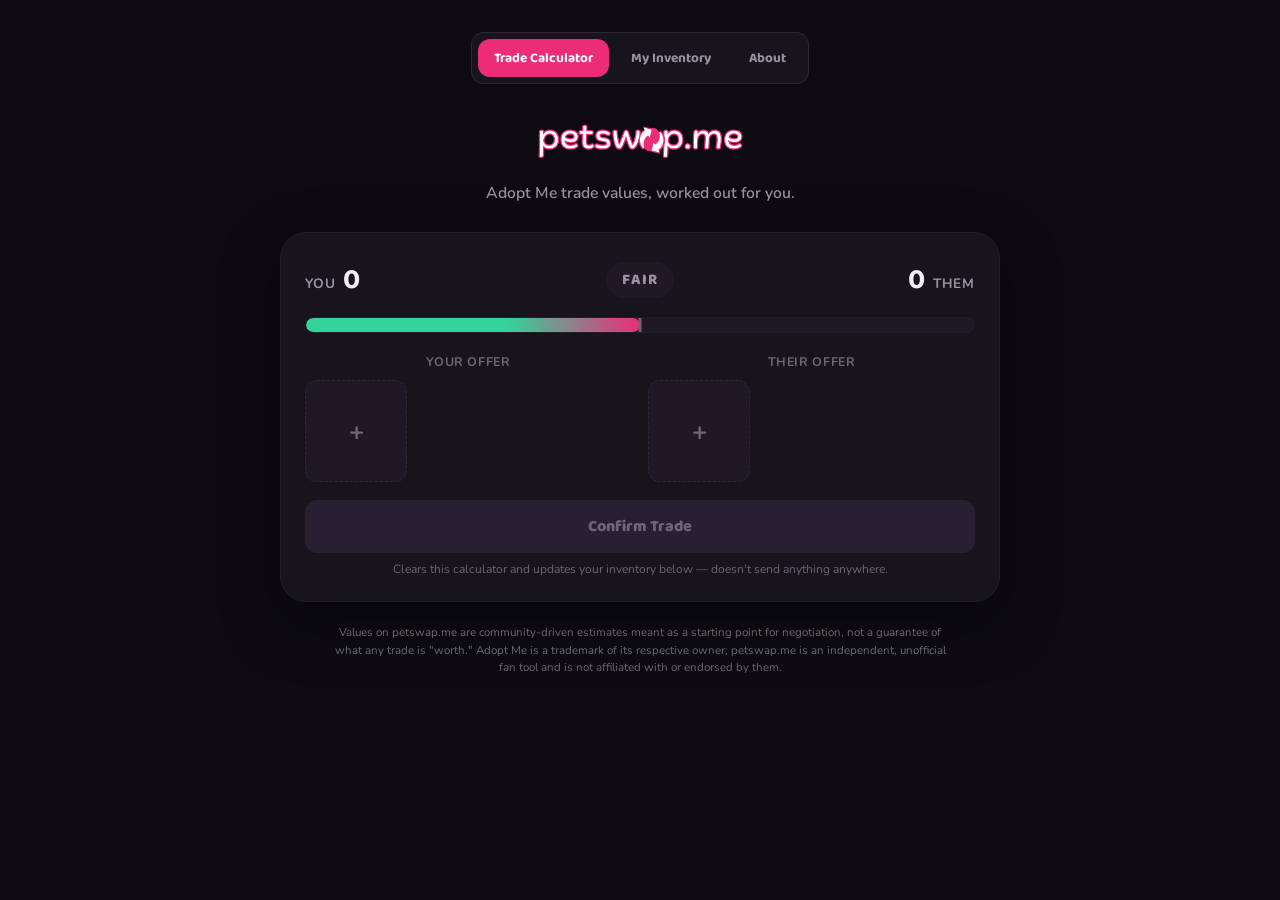
==== index.html @ aac21172 "Add files via upload" ====
<!DOCTYPE html>
<html lang="en">
<head>
<meta charset="UTF-8">
<meta name="viewport" content="width=device-width, initial-scale=1.0, maximum-scale=1">
<title>petswap.me — Adopt Me Trade Calculator</title>
<meta name="description" content="petswap.me is a free Adopt Me trade calculator. Compare your offer against theirs using value and demand.">
<link rel="preconnect" href="https://fonts.googleapis.com">
<link rel="preconnect" href="https://fonts.gstatic.com" crossorigin>
<link href="https://fonts.googleapis.com/css2?family=Baloo+2:wght@500;700;800&family=Nunito:wght@400;600;700;800&display=swap" rel="stylesheet">
<link rel="stylesheet" href="styles.css">
</head>
<body>

  <nav class="site-nav">
    <a href="index.html" class="nav-link active">Trade Calculator</a>
    <a href="inventory.html" class="nav-link">My Inventory</a>
    <a href="about.html" class="nav-link">About</a>
  </nav>

  <header class="site-header">
    <h1 class="wordmark">
      <img src="logo.png" alt="petswap.me" class="wordmark-logo">
    </h1>
    <p class="subheader" id="subheader">Adopt Me trade values, worked out for you.</p>
  </header>

  <main class="calc-shell">
    <section class="calc-card" aria-label="Trade calculator">

      <div class="totals-row">
        <div class="total total-you">
          <span class="total-label">You</span>
          <span class="total-value" id="youTotal">0</span>
        </div>
        <div class="verdict" id="verdict">Fair</div>
        <div class="total total-them">
          <span class="total-value" id="themTotal">0</span>
          <span class="total-label">Them</span>
        </div>
      </div>

      <div class="scale-wrap" aria-hidden="false">
        <div class="scale-track">
          <div class="scale-fill" id="scaleFill"></div>
          <div class="scale-center"></div>
        </div>
      </div>

      <div class="sides">
        <div class="side side-you">
          <div class="side-heading">Your offer</div>
          <div class="grid" id="youGrid"></div>
        </div>
        <div class="side side-them">
          <div class="side-heading">Their offer</div>
          <div class="grid" id="themGrid"></div>
        </div>
      </div>

      <button class="confirm-trade-btn" id="confirmTradeBtn" disabled>
        Confirm Trade
      </button>
      <p class="confirm-trade-note">
        Clears this calculator and updates your inventory below — doesn't send anything anywhere.
      </p>

    </section>

    <p class="disclaimer">
      Values on petswap.me are community-driven estimates meant as a starting point for negotiation, not a guarantee of what any trade is "worth." Adopt Me is a trademark of its respective owner; petswap.me is an independent, unofficial fan tool and is not affiliated with or endorsed by them.
    </p>
  </main>

  <!-- Item picker modal -->
  <div class="modal-overlay" id="pickerOverlay">
    <div class="modal picker-modal" role="dialog" aria-modal="true" aria-label="Choose an item">
      <button class="modal-close" id="pickerClose" aria-label="Close">&times;</button>
      <div class="category-tabs" id="categoryTabs"></div>
      <input type="text" class="search-input" id="searchInput" placeholder="Search…">
      <div class="item-results" id="itemResults"></div>
    </div>
  </div>

  <!-- Pet variant popup -->
  <div class="modal-overlay" id="variantOverlay">
    <div class="modal variant-modal" role="dialog" aria-modal="true" aria-label="Pet options">
      <button class="modal-close" id="variantClose" aria-label="Close">&times;</button>
      <div class="variant-image" id="variantImage"></div>
      <div class="variant-name" id="variantName"></div>
      <div class="variant-toggles">
        <button class="variant-btn" data-flag="fly" id="btnFly">F</button>
        <button class="variant-btn" data-flag="ride" id="btnRide">R</button>
        <button class="variant-btn" data-flag="neon" id="btnNeon">N</button>
        <button class="variant-btn" data-flag="mega" id="btnMega">M</button>
      </div>
      <button class="add-btn" id="variantAdd">Add</button>
    </div>
  </div>

  <script src="data.js"></script>
  <script src="common.js"></script>
  <script src="script.js"></script>
</body>
</html>
---- styles.css ----
/* ============================================================
   petswap.me — styles
   Dark theme, magenta accent (#EC2C79), soft rounded shapes.
   ============================================================ */

:root {
  --bg: #0D0B10;
  --surface: #17141C;
  --surface-2: #1E1924;
  --surface-3: #262030;
  --border: #2C2733;
  --border-soft: #221E29;

  --text: #F3EEF5;
  --text-muted: #9A90A3;
  --text-faint: #6E6577;

  --magenta: #EC2C79;
  --magenta-strong: #FF4C93;
  --magenta-soft: rgba(236, 44, 121, 0.14);
  --magenta-glow: rgba(236, 44, 121, 0.35);

  --win: #34D399;
  --win-soft: rgba(52, 211, 153, 0.14);

  --radius-lg: 26px;
  --radius-md: 16px;
  --radius-sm: 12px;

  --font-display: "Baloo 2", "Nunito", sans-serif;
  --font-body: "Nunito", sans-serif;
}

* { box-sizing: border-box; }

html, body {
  margin: 0;
  padding: 0;
  background: var(--bg);
  color: var(--text);
  font-family: var(--font-body);
  -webkit-font-smoothing: antialiased;
}

body {
  min-height: 100vh;
  display: flex;
  flex-direction: column;
  align-items: center;
  padding: 32px 16px 48px;
}

/* ---------- Header ---------- */

.site-header {
  text-align: center;
  margin-bottom: 28px;
}

.wordmark {
  margin: 0;
  line-height: 0;
}

.wordmark-logo {
  height: clamp(48px, 9vw, 72px);
  width: auto;
  display: block;
  margin: 0 auto;
}

.subheader {
  margin: 6px 0 0;
  color: var(--text-muted);
  font-size: 0.98rem;
  font-weight: 600;
}

/* ---------- Shell / card ---------- */

.calc-shell {
  width: 100%;
  max-width: 720px;
  display: flex;
  flex-direction: column;
  align-items: center;
}

.calc-card {
  width: 100%;
  background: var(--surface);
  border: 1px solid var(--border-soft);
  border-radius: var(--radius-lg);
  padding: 24px;
  box-shadow: 0 20px 60px rgba(0,0,0,0.35);
}

/* ---------- Totals + verdict ---------- */

.totals-row {
  display: grid;
  grid-template-columns: 1fr auto 1fr;
  align-items: center;
  gap: 12px;
  margin-bottom: 14px;
}

.total {
  display: flex;
  align-items: baseline;
  gap: 8px;
}

.total-you { justify-content: flex-start; }
.total-them { justify-content: flex-end; }

.total-label {
  font-weight: 700;
  font-size: 0.85rem;
  text-transform: uppercase;
  letter-spacing: 0.06em;
  color: var(--text-muted);
}

.total-value {
  font-family: var(--font-display);
  font-weight: 700;
  font-size: clamp(1.3rem, 4.5vw, 1.8rem);
}

.verdict {
  font-family: var(--font-display);
  font-weight: 800;
  font-size: 0.95rem;
  text-transform: uppercase;
  letter-spacing: 0.08em;
  padding: 6px 16px;
  border-radius: 999px;
  background: var(--surface-2);
  color: var(--text-muted);
  white-space: nowrap;
  transition: background 0.25s ease, color 0.25s ease;
}

.verdict.is-win {
  background: var(--win-soft);
  color: var(--win);
}

.verdict.is-lose {
  background: var(--magenta-soft);
  color: var(--magenta-strong);
}

/* ---------- Scale bar ---------- */

.scale-wrap {
  margin-bottom: 20px;
}

.scale-track {
  position: relative;
  height: 16px;
  background: var(--surface-2);
  border-radius: 999px;
  overflow: hidden;
  border: 1px solid var(--border-soft);
}

.scale-fill {
  position: absolute;
  top: 0;
  left: 0;
  height: 100%;
  width: 50%;
  border-radius: 999px;
  background: linear-gradient(90deg, var(--win) 0%, var(--win) 60%, var(--magenta) 100%);
  transition: width 0.4s cubic-bezier(.2,.7,.3,1), background 0.4s ease;
}

.scale-center {
  position: absolute;
  top: -4px;
  left: 50%;
  width: 3px;
  height: 24px;
  transform: translateX(-50%);
  background: var(--text-faint);
  border-radius: 2px;
}

/* ---------- Sides / grids ---------- */

.sides {
  display: grid;
  grid-template-columns: 1fr 1fr;
  gap: 16px;
}

.side-heading {
  font-size: 0.78rem;
  font-weight: 700;
  text-transform: uppercase;
  letter-spacing: 0.05em;
  color: var(--text-faint);
  margin-bottom: 10px;
  text-align: center;
}

.grid {
  display: grid;
  grid-template-columns: repeat(auto-fill, minmax(76px, 1fr));
  gap: 10px;
}

.tile {
  aspect-ratio: 1;
  border-radius: var(--radius-sm);
  display: flex;
  align-items: center;
  justify-content: center;
  position: relative;
  cursor: pointer;
  user-select: none;
}

.tile-add {
  background: var(--surface-2);
  border: 1.5px dashed var(--border);
  color: var(--text-faint);
  font-size: 1.6rem;
  font-weight: 700;
  transition: border-color 0.2s ease, color 0.2s ease, background 0.2s ease;
}

.tile-add:hover {
  border-color: var(--magenta);
  color: var(--magenta);
  background: var(--magenta-soft);
}

.tile-item {
  background: var(--surface-3);
  border: 1px solid var(--border);
  flex-direction: column;
  padding: 4px;
  gap: 2px;
  overflow: hidden;
}

.tile-thumb {
  width: 60%;
  height: 60%;
  border-radius: var(--radius-sm);
  background: var(--magenta-soft);
  color: var(--magenta-strong);
  display: flex;
  align-items: center;
  justify-content: center;
  font-family: var(--font-display);
  font-weight: 700;
  font-size: 0.9rem;
  overflow: hidden;
}

.tile-thumb img {
  width: 100%;
  height: 100%;
  object-fit: cover;
  border-radius: var(--radius-sm);
}

.tile-name {
  font-size: 0.6rem;
  font-weight: 700;
  text-align: center;
  line-height: 1.15;
  max-width: 100%;
  overflow: hidden;
  text-overflow: ellipsis;
  white-space: nowrap;
  color: var(--text);
}

.tile-tags {
  font-size: 0.55rem;
  font-weight: 800;
  color: var(--magenta);
  letter-spacing: 0.04em;
}

.tile-remove {
  position: absolute;
  top: 3px;
  right: 3px;
  width: 20px;
  height: 20px;
  border-radius: 50%;
  background: var(--surface);
  border: 1px solid var(--border);
  color: var(--text-muted);
  font-size: 0.8rem;
  display: flex;
  align-items: center;
  justify-content: center;
  cursor: pointer;
  line-height: 1;
  z-index: 2;
}

.tile-remove:hover {
  color: var(--magenta-strong);
  border-color: var(--magenta);
}

/* ---------- Disclaimer ---------- */

.disclaimer {
  max-width: 640px;
  text-align: center;
  color: var(--text-faint);
  font-size: 0.72rem;
  line-height: 1.5;
  margin-top: 22px;
  padding: 0 12px;
}

/* ---------- Modals ---------- */

.modal-overlay {
  position: fixed;
  inset: 0;
  background: rgba(6, 5, 8, 0.72);
  backdrop-filter: blur(2px);
  display: none;
  align-items: flex-end;
  justify-content: center;
  z-index: 100;
  padding: 0;
}

.modal-overlay.open {
  display: flex;
}

@media (min-width: 560px) {
  .modal-overlay {
    align-items: center;
    padding: 20px;
  }
}

.modal {
  background: var(--surface);
  border: 1px solid var(--border-soft);
  width: 100%;
  max-width: 480px;
  max-height: 82vh;
  border-radius: var(--radius-lg) var(--radius-lg) 0 0;
  padding: 20px;
  position: relative;
  display: flex;
  flex-direction: column;
  box-shadow: 0 -10px 40px rgba(0,0,0,0.4);
}

@media (min-width: 560px) {
  .modal {
    border-radius: var(--radius-lg);
    max-height: 78vh;
  }
}

.modal-close {
  position: absolute;
  top: 14px;
  right: 16px;
  background: var(--surface-2);
  border: none;
  color: var(--text-muted);
  width: 32px;
  height: 32px;
  border-radius: 50%;
  font-size: 1.2rem;
  cursor: pointer;
  line-height: 1;
}

.modal-close:hover { color: var(--magenta); }

/* Category tabs */

.category-tabs {
  display: flex;
  gap: 8px;
  overflow-x: auto;
  padding: 4px 40px 12px 0;
  margin-bottom: 4px;
  scrollbar-width: none;
}

.category-tabs::-webkit-scrollbar { display: none; }

.tab-btn {
  flex: none;
  padding: 8px 14px;
  border-radius: 999px;
  border: 1px solid var(--border);
  background: var(--surface-2);
  color: var(--text-muted);
  font-family: var(--font-body);
  font-weight: 700;
  font-size: 0.8rem;
  cursor: pointer;
  white-space: nowrap;
  transition: background 0.15s ease, color 0.15s ease, border-color 0.15s ease;
}

.tab-btn.active {
  background: var(--magenta-soft);
  color: var(--magenta-strong);
  border-color: var(--magenta);
}

.search-input {
  width: 100%;
  padding: 12px 14px;
  border-radius: var(--radius-sm);
  border: 1px solid var(--border);
  background: var(--surface-2);
  color: var(--text);
  font-family: var(--font-body);
  font-size: 0.95rem;
  margin-bottom: 14px;
  outline: none;
}

.search-input:focus {
  border-color: var(--magenta);
}

.search-input::placeholder { color: var(--text-faint); }

.item-results {
  overflow-y: auto;
  display: grid;
  grid-template-columns: repeat(auto-fill, minmax(90px, 1fr));
  gap: 10px;
  padding-bottom: 4px;
}

.result-tile {
  background: var(--surface-2);
  border: 1px solid var(--border);
  border-radius: var(--radius-sm);
  padding: 8px 6px;
  display: flex;
  flex-direction: column;
  align-items: center;
  gap: 6px;
  cursor: pointer;
  text-align: center;
  transition: border-color 0.15s ease, background 0.15s ease;
}

.result-tile:hover {
  border-color: var(--magenta);
  background: var(--magenta-soft);
}

.result-thumb {
  width: 44px;
  height: 44px;
  border-radius: var(--radius-sm);
  background: var(--magenta-soft);
  color: var(--magenta-strong);
  display: flex;
  align-items: center;
  justify-content: center;
  font-family: var(--font-display);
  font-weight: 700;
  overflow: hidden;
}

.result-thumb img {
  width: 100%;
  height: 100%;
  object-fit: cover;
  border-radius: var(--radius-sm);
}

.result-name {
  font-size: 0.72rem;
  font-weight: 700;
  line-height: 1.2;
}

.result-value {
  font-size: 0.65rem;
  color: var(--text-muted);
  font-weight: 700;
}

.no-results {
  grid-column: 1 / -1;
  text-align: center;
  color: var(--text-faint);
  font-size: 0.85rem;
  padding: 24px 0;
}

/* Variant popup */

.variant-modal {
  align-items: center;
  text-align: center;
}

.variant-image {
  width: 96px;
  height: 96px;
  border-radius: var(--radius-md);
  background: var(--magenta-soft);
  color: var(--magenta-strong);
  margin: 8px auto 12px;
  display: flex;
  align-items: center;
  justify-content: center;
  font-family: var(--font-display);
  font-weight: 700;
  font-size: 1.4rem;
  overflow: hidden;
}

.variant-image img {
  width: 100%;
  height: 100%;
  object-fit: cover;
  border-radius: var(--radius-md);
}

.variant-name {
  font-family: var(--font-display);
  font-weight: 700;
  font-size: 1.1rem;
  margin-bottom: 16px;
}

.variant-toggles {
  display: flex;
  justify-content: center;
  gap: 10px;
  margin-bottom: 18px;
}

.variant-btn {
  width: 52px;
  height: 52px;
  border-radius: var(--radius-sm);
  border: 1.5px solid var(--border);
  background: var(--surface-2);
  color: var(--text-muted);
  font-family: var(--font-display);
  font-weight: 800;
  font-size: 1.1rem;
  cursor: pointer;
  transition: border-color 0.15s ease, background 0.15s ease, color 0.15s ease;
}

.variant-btn.selected {
  border-color: var(--magenta);
  background: var(--magenta-soft);
  color: var(--magenta-strong);
}

.add-btn {
  width: 100%;
  padding: 14px;
  border-radius: var(--radius-sm);
  border: none;
  background: var(--magenta);
  color: #fff;
  font-family: var(--font-display);
  font-weight: 700;
  font-size: 1rem;
  cursor: pointer;
  transition: background 0.15s ease, transform 0.1s ease;
}

.add-btn:hover { background: var(--magenta-strong); }
.add-btn:active { transform: scale(0.98); }

/* ---------- Top nav bar ---------- */

.site-nav {
  display: flex;
  gap: 6px;
  background: var(--surface);
  border: 1px solid var(--border);
  border-radius: var(--radius-sm);
  padding: 6px;
  margin-bottom: 20px;
}

.nav-link {
  padding: 8px 16px;
  border-radius: var(--radius-sm);
  font-family: var(--font-display);
  font-weight: 700;
  font-size: 0.85rem;
  color: var(--text-muted);
  text-decoration: none;
  transition: background 0.15s ease, color 0.15s ease;
}

.nav-link:hover {
  color: var(--text);
}

.nav-link.active {
  background: var(--magenta);
  color: #fff;
}

/* ---------- Confirm Trade button ---------- */

.confirm-trade-btn {
  width: 100%;
  margin-top: 18px;
  padding: 14px;
  border-radius: var(--radius-sm);
  border: none;
  background: var(--win);
  color: #06231a;
  font-family: var(--font-display);
  font-weight: 800;
  font-size: 1rem;
  cursor: pointer;
  transition: background 0.15s ease, transform 0.1s ease, opacity 0.15s ease;
}

.confirm-trade-btn:hover:not(:disabled) { background: #2be08a; }
.confirm-trade-btn:active:not(:disabled) { transform: scale(0.98); }

.confirm-trade-btn:disabled {
  background: var(--surface-3);
  color: var(--text-faint);
  cursor: not-allowed;
}

.confirm-trade-note {
  text-align: center;
  font-size: 0.75rem;
  color: var(--text-faint);
  margin: 8px 0 0;
}

/* ---------- Inventory page ---------- */

.inventory-totals-row {
  grid-template-columns: 1fr;
  justify-items: center;
  margin-bottom: 20px;
}

.total-inventory {
  align-items: center;
}

.inventory-grid {
  min-height: 80px;
}

.inventory-empty {
  text-align: center;
  color: var(--text-faint);
  padding: 24px 12px;
}

/* ---------- About page ---------- */

.about-card {
  text-align: left;
  align-items: flex-start;
}

.about-heading {
  font-family: var(--font-display);
  font-size: 1.05rem;
  color: var(--text);
  margin: 18px 0 6px;
}

.about-heading:first-child { margin-top: 0; }

.about-text {
  color: var(--text-muted);
  font-size: 0.9rem;
  line-height: 1.5;
  margin: 0;
}

/* ---------- Mobile tightening ---------- */

@media (max-width: 420px) {
  .calc-card { padding: 16px; }
  .grid { grid-template-columns: repeat(auto-fill, minmax(64px, 1fr)); }
  .tile-name { font-size: 0.55rem; }
  .total-label { font-size: 0.7rem; }
  .site-nav { width: 100%; }
  .nav-link { flex: 1; text-align: center; padding: 8px 4px; font-size: 0.75rem; }
}
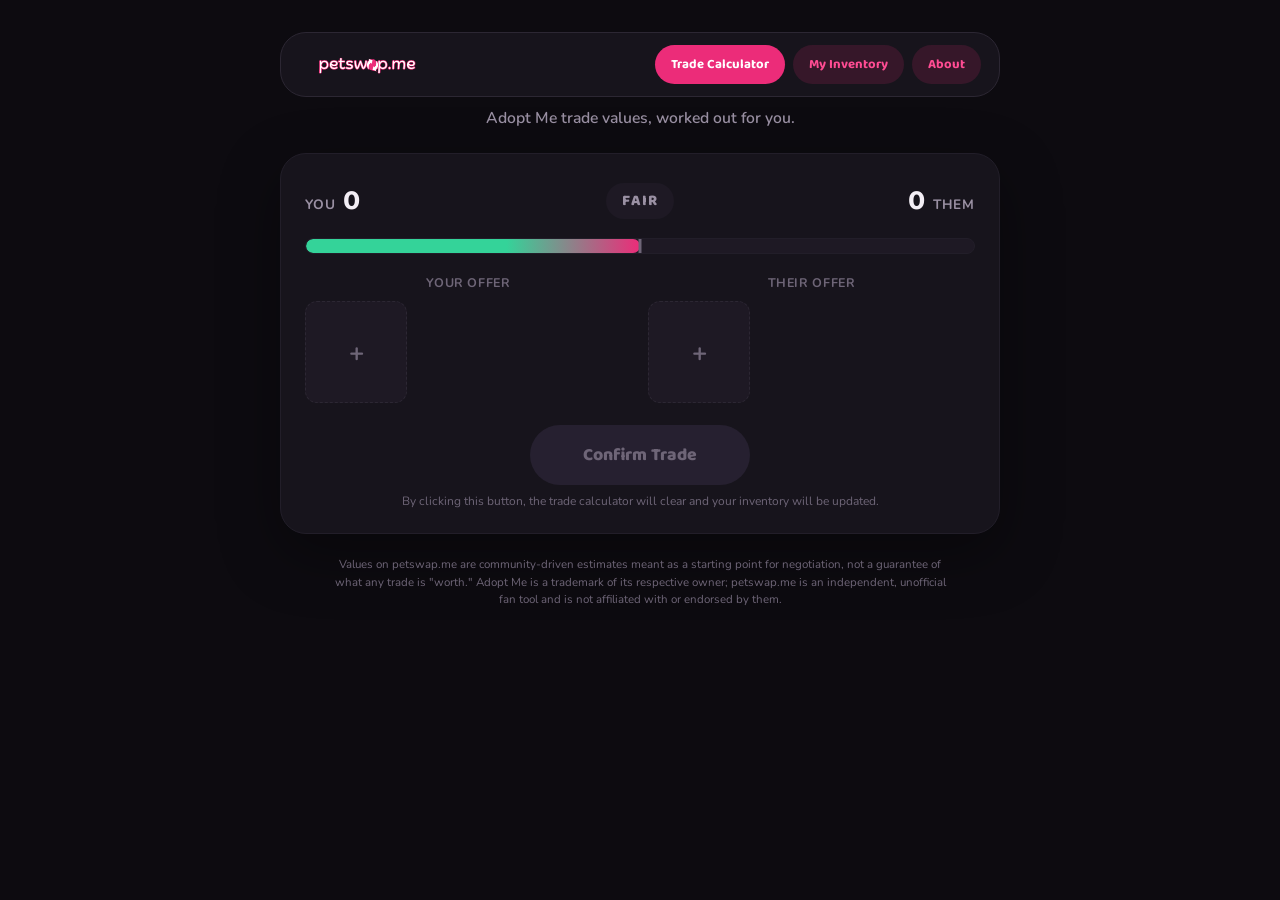
==== commit 494aa0ce: "Add files via upload" ====
--- a/index.html
+++ b/index.html
@@ -12,18 +12,16 @@
 </head>
 <body>
 
-  <nav class="site-nav">
-    <a href="index.html" class="nav-link active">Trade Calculator</a>
-    <a href="inventory.html" class="nav-link">My Inventory</a>
-    <a href="about.html" class="nav-link">About</a>
-  </nav>
+  <header class="site-banner">
+    <img src="logo.png" alt="petswap.me" class="banner-logo">
+    <nav class="banner-nav">
+      <a href="index.html" class="nav-link active">Trade Calculator</a>
+      <a href="inventory.html" class="nav-link">My Inventory</a>
+      <a href="about.html" class="nav-link">About</a>
+    </nav>
+  </header>
 
-  <header class="site-header">
-    <h1 class="wordmark">
-      <img src="logo.png" alt="petswap.me" class="wordmark-logo">
-    </h1>
-    <p class="subheader" id="subheader">Adopt Me trade values, worked out for you.</p>
-  </header>
+  <p class="subheader">Adopt Me trade values, worked out for you.</p>
 
   <main class="calc-shell">
     <section class="calc-card" aria-label="Trade calculator">
@@ -62,7 +60,7 @@
         Confirm Trade
       </button>
       <p class="confirm-trade-note">
-        Clears this calculator and updates your inventory below — doesn't send anything anywhere.
+        By clicking this button, the trade calculator will clear and your inventory will be updated.
       </p>
 
     </section>
--- a/styles.css
+++ b/styles.css
@@ -52,25 +52,11 @@
 
 /* ---------- Header ---------- */
 
-.site-header {
-  text-align: center;
-  margin-bottom: 28px;
-}
-
-.wordmark {
-  margin: 0;
-  line-height: 0;
-}
-
-.wordmark-logo {
-  height: clamp(48px, 9vw, 72px);
-  width: auto;
-  display: block;
-  margin: 0 auto;
-}
-
 .subheader {
-  margin: 6px 0 0;
+  width: 100%;
+  max-width: 720px;
+  margin: 0 0 24px;
+  text-align: center;
   color: var(--text-muted);
   font-size: 0.98rem;
   font-weight: 600;
@@ -590,31 +576,49 @@
 .add-btn:hover { background: var(--magenta-strong); }
 .add-btn:active { transform: scale(0.98); }
 
-/* ---------- Top nav bar ---------- */
-
-.site-nav {
-  display: flex;
-  gap: 6px;
+/* ---------- Top banner (logo + nav) ---------- */
+
+.site-banner {
+  width: 100%;
+  max-width: 720px;
+  display: flex;
+  align-items: center;
+  justify-content: space-between;
+  gap: 16px;
   background: var(--surface);
   border: 1px solid var(--border);
-  border-radius: var(--radius-sm);
-  padding: 6px;
-  margin-bottom: 20px;
+  border-radius: var(--radius-lg);
+  padding: 12px 18px;
+  margin-bottom: 10px;
+}
+
+.banner-logo {
+  height: 34px;
+  width: auto;
+  display: block;
+}
+
+.banner-nav {
+  display: flex;
+  gap: 8px;
 }
 
 .nav-link {
-  padding: 8px 16px;
-  border-radius: var(--radius-sm);
-  font-family: var(--font-display);
-  font-weight: 700;
-  font-size: 0.85rem;
-  color: var(--text-muted);
+  padding: 9px 16px;
+  border-radius: 999px;
+  font-family: var(--font-display);
+  font-weight: 700;
+  font-size: 0.82rem;
+  background: var(--magenta-soft);
+  color: var(--magenta-strong);
   text-decoration: none;
+  white-space: nowrap;
   transition: background 0.15s ease, color 0.15s ease;
 }
 
 .nav-link:hover {
-  color: var(--text);
+  background: var(--magenta);
+  color: #fff;
 }
 
 .nav-link.active {
@@ -625,21 +629,23 @@
 /* ---------- Confirm Trade button ---------- */
 
 .confirm-trade-btn {
-  width: 100%;
-  margin-top: 18px;
-  padding: 14px;
-  border-radius: var(--radius-sm);
+  display: block;
+  width: fit-content;
+  min-width: 220px;
+  margin: 22px auto 0;
+  padding: 16px 40px;
+  border-radius: 999px;
   border: none;
-  background: var(--win);
-  color: #06231a;
+  background: var(--magenta);
+  color: #fff;
   font-family: var(--font-display);
   font-weight: 800;
-  font-size: 1rem;
+  font-size: 1.1rem;
   cursor: pointer;
   transition: background 0.15s ease, transform 0.1s ease, opacity 0.15s ease;
 }
 
-.confirm-trade-btn:hover:not(:disabled) { background: #2be08a; }
+.confirm-trade-btn:hover:not(:disabled) { background: var(--magenta-strong); }
 .confirm-trade-btn:active:not(:disabled) { transform: scale(0.98); }
 
 .confirm-trade-btn:disabled {
@@ -707,6 +713,8 @@
   .grid { grid-template-columns: repeat(auto-fill, minmax(64px, 1fr)); }
   .tile-name { font-size: 0.55rem; }
   .total-label { font-size: 0.7rem; }
-  .site-nav { width: 100%; }
-  .nav-link { flex: 1; text-align: center; padding: 8px 4px; font-size: 0.75rem; }
-}
+  .site-banner { flex-direction: column; align-items: stretch; gap: 10px; }
+  .banner-nav { width: 100%; }
+  .nav-link { flex: 1; text-align: center; padding: 8px 4px; font-size: 0.72rem; }
+  .confirm-trade-btn { width: 100%; min-width: 0; }
+}
